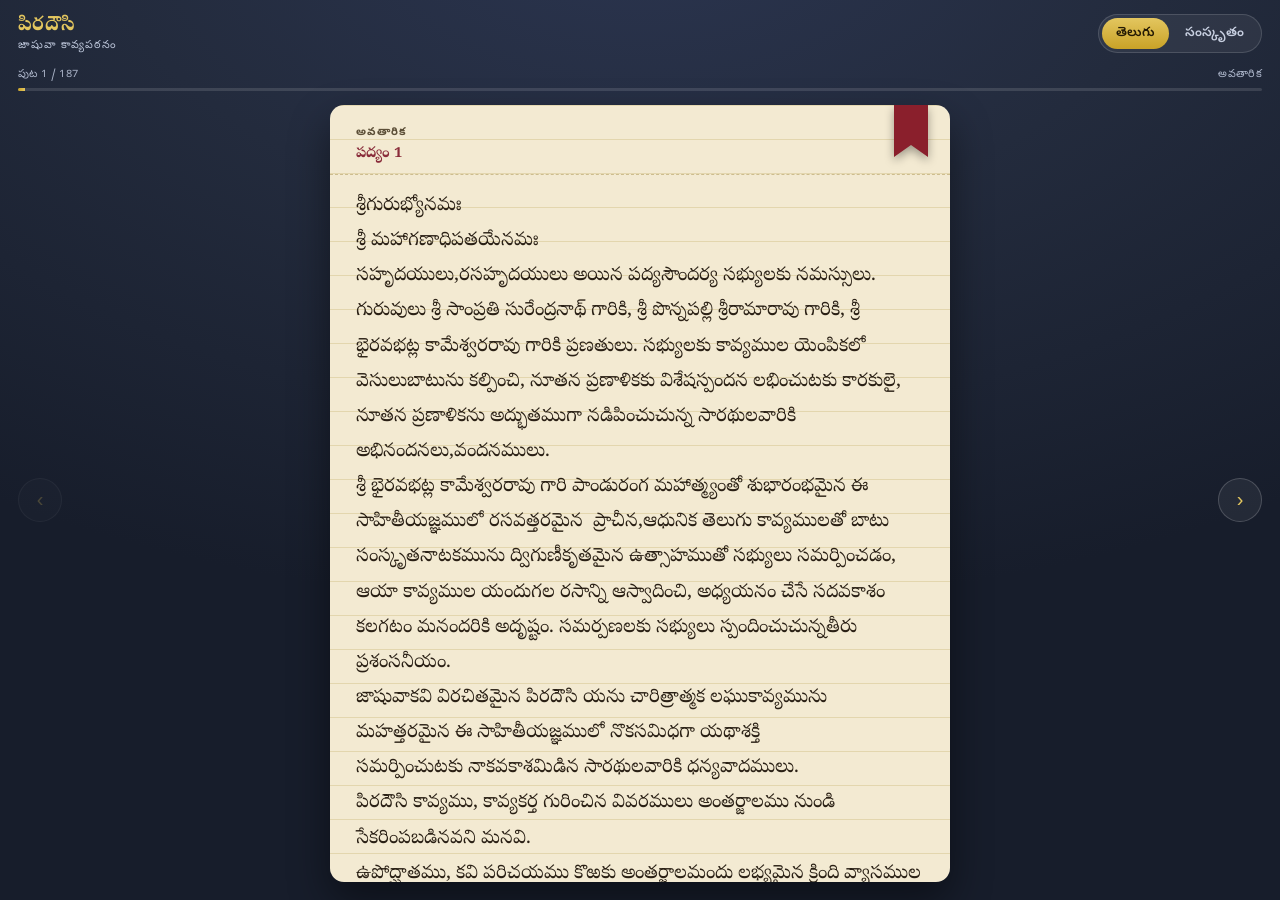
==== firdowsi.html @ 42c2828f "Add files via upload" ====
<!DOCTYPE html>
<html lang="te">
<head>
<meta charset="UTF-8">
<meta name="viewport" content="width=device-width, initial-scale=1, viewport-fit=cover">
<title>పిరదౌసి — కావ్యపఠనం</title>
<link rel="preconnect" href="https://fonts.googleapis.com">
<link rel="preconnect" href="https://fonts.gstatic.com" crossorigin>
<link href="https://fonts.googleapis.com/css2?family=Ramabhadra&family=Noto+Sans+Telugu:wght@400;500;600;700&family=Noto+Serif+Telugu:wght@400;500;600;700&display=swap" rel="stylesheet">
<style>
  :root{
    --ink:#1c2430;
    --ink-soft:#3a4557;
    --paper:#f3ead2;
    --paper-shadow:#e3d6ae;
    --binding:#232b3d;
    --binding-deep:#171d2b;
    --gold:#c9a227;
    --gold-soft:#e3c65f;
    --maroon:#8a2d3b;
    --teal:#2f6f62;
    --line:#cdbd8e;
    --paper-text:#2a2015;
    --paper-text-soft:#5c4f38;
    --radius:14px;
    --serif: 'Noto Serif Telugu', 'Ramabhadra', serif;
    --sans: 'Noto Sans Telugu', sans-serif;
  }
  *{box-sizing:border-box;}
  html,body{height:100%;}
  body{
    margin:0;
    font-family:var(--sans);
    background:
      radial-gradient(1200px 700px at 50% -10%, #2b3550 0%, var(--binding) 45%, var(--binding-deep) 100%);
    color:var(--paper-text);
    min-height:100vh;
    display:flex;
    flex-direction:column;
    overflow:hidden;
  }

  /* ---------- Top bar ---------- */
  .topbar{
    display:flex;
    align-items:center;
    justify-content:space-between;
    padding:14px 18px;
    gap:12px;
    flex-shrink:0;
    color:var(--paper);
  }
  .title-block{display:flex;flex-direction:column;line-height:1.15;}
  .title-block .kav{
    font-family:var(--serif);
    font-size:20px;
    font-weight:700;
    letter-spacing:.02em;
    color:var(--gold-soft);
  }
  .title-block .sub{
    font-size:11px;
    color:#b9c2d6;
    letter-spacing:.08em;
    margin-top:2px;
  }

  .version-toggle{
    display:flex;
    background:rgba(255,255,255,.06);
    border:1px solid rgba(255,255,255,.14);
    border-radius:999px;
    padding:3px;
    gap:2px;
  }
  .version-toggle button{
    border:none;
    background:transparent;
    color:#c7cfe0;
    font-family:var(--sans);
    font-size:13px;
    font-weight:600;
    padding:7px 14px;
    border-radius:999px;
    cursor:pointer;
    transition:background .2s, color .2s;
  }
  .version-toggle button.active{
    background:linear-gradient(180deg, var(--gold-soft), var(--gold));
    color:#241a04;
  }

  /* ---------- Progress ---------- */
  .progress-row{
    padding:0 18px 8px;
    flex-shrink:0;
  }
  .progress-meta{
    display:flex;
    justify-content:space-between;
    font-size:11px;
    color:#a9b2c6;
    margin-bottom:6px;
    letter-spacing:.03em;
  }
  .progress-track{
    height:3px;
    background:rgba(255,255,255,.12);
    border-radius:3px;
    overflow:hidden;
  }
  .progress-fill{
    height:100%;
    background:linear-gradient(90deg, var(--gold), var(--gold-soft));
    width:0%;
    transition:width .25s ease;
  }

  /* ---------- Card stage ---------- */
  .stage{
    flex:1;
    position:relative;
    display:flex;
    align-items:center;
    justify-content:center;
    padding:6px 10px 18px;
    min-height:0;
  }
  .nav-btn{
    position:absolute;
    top:50%;
    transform:translateY(-50%);
    width:44px;
    height:44px;
    border-radius:50%;
    border:1px solid rgba(255,255,255,.18);
    background:rgba(255,255,255,.06);
    color:var(--gold-soft);
    font-size:20px;
    cursor:pointer;
    display:flex;
    align-items:center;
    justify-content:center;
    z-index:5;
    transition:background .2s, opacity .2s;
  }
  .nav-btn:hover{background:rgba(255,255,255,.14);}
  .nav-btn:disabled{opacity:.25; cursor:default;}
  .nav-prev{left:6px;}
  .nav-next{right:6px;}
  @media (min-width:640px){
    .nav-prev{left:18px;}
    .nav-next{right:18px;}
  }

  .card-wrap{
    width:100%;
    max-width:620px;
    height:100%;
    max-height:100%;
    display:flex;
    align-items:center;
    justify-content:center;
    touch-action:pan-y;
  }

  .card{
    position:relative;
    width:100%;
    max-height:100%;
    background:var(--paper);
    border-radius:var(--radius);
    box-shadow:0 18px 40px rgba(0,0,0,.45), 0 2px 0 rgba(255,255,255,.04) inset;
    display:flex;
    flex-direction:column;
    overflow:hidden;
    background-image:
      linear-gradient(var(--paper-shadow) 1px, transparent 1px);
    background-size: 100% 34px;
  }

  /* bookmark ribbon - the signature element */
  .ribbon{
    position:absolute;
    top:0;
    right:22px;
    width:34px;
    z-index:6;
    cursor:pointer;
    filter:drop-shadow(0 4px 5px rgba(0,0,0,.35));
    transition:transform .18s ease;
  }
  .ribbon:hover{transform:translateY(2px);}
  .ribbon svg{display:block;width:100%;}
  .ribbon .rtag{
    fill:#8a1f2c;
  }
  .ribbon.active .rtag{fill:var(--gold);}
  .ribbon-hint{
    position:absolute;
    top:44px;
    right:14px;
    font-size:10px;
    background:var(--binding);
    color:var(--gold-soft);
    padding:3px 7px;
    border-radius:4px;
    opacity:0;
    pointer-events:none;
    transition:opacity .2s;
    white-space:nowrap;
    z-index:7;
  }
  .ribbon-hint.show{opacity:1;}

  .card-header{
    padding:20px 26px 10px;
    display:flex;
    align-items:flex-start;
    justify-content:space-between;
    gap:10px;
    border-bottom:1px dashed var(--line);
  }
  .badge-group{display:flex;flex-direction:column;gap:4px;}
  .asvasam-label{
    font-family:var(--sans);
    font-size:11px;
    font-weight:700;
    letter-spacing:.09em;
    text-transform:uppercase;
    color:var(--paper-text-soft);
  }
  .poem-no-label{
    font-family:var(--serif);
    font-size:15px;
    font-weight:700;
    color:var(--maroon);
  }
  .lang-pill{
    font-size:10px;
    font-weight:700;
    letter-spacing:.06em;
    padding:3px 9px;
    border-radius:999px;
    color:#fff;
    align-self:flex-start;
  }
  .lang-pill.tel{background:var(--maroon);}
  .lang-pill.sans{background:var(--teal);}

  .card-body{
    flex:1;
    overflow-y:auto;
    padding:14px 26px 10px;
  }
  .intro-note{
    font-size:12px;
    font-style:italic;
    color:var(--paper-text-soft);
    margin-bottom:10px;
    white-space:pre-wrap;
    border-left:2px solid var(--line);
    padding-left:10px;
  }
  .poem-text{
    font-family:var(--serif);
    font-size:19px;
    line-height:1.85;
    white-space:pre-wrap;
    color:var(--paper-text);
  }
  .verse-no-tag{
    display:inline-block;
    margin-top:8px;
    font-size:12px;
    color:var(--paper-text-soft);
  }

  .section{
    margin-top:16px;
  }
  .section-toggle{
    display:flex;
    align-items:center;
    gap:6px;
    font-size:12px;
    font-weight:700;
    letter-spacing:.04em;
    color:var(--maroon);
    cursor:pointer;
    user-select:none;
    background:none;
    border:none;
    padding:0;
    font-family:var(--sans);
  }
  .section-toggle .chevron{
    transition:transform .2s;
    font-size:10px;
  }
  .section-toggle.open .chevron{transform:rotate(90deg);}
  .section-content{
    display:none;
    margin-top:8px;
    font-size:14.5px;
    line-height:1.7;
    color:var(--paper-text-soft);
    white-space:pre-wrap;
  }
  .section-content.open{display:block;}

  .replies-list{
    margin-top:8px;
    display:flex;
    flex-direction:column;
    gap:10px;
  }
  .reply{
    background:rgba(138,45,59,.06);
    border-left:3px solid var(--maroon);
    border-radius:0 8px 8px 0;
    padding:8px 12px;
  }
  .reply .reply-sender{
    font-size:11.5px;
    font-weight:700;
    color:var(--maroon);
  }
  .reply .reply-text{
    font-size:13.5px;
    line-height:1.55;
    white-space:pre-wrap;
    margin-top:2px;
  }
  .reply .reply-ref{
    font-size:10.5px;
    color:var(--paper-text-soft);
    margin-bottom:3px;
    font-style:italic;
  }

  .card-footer{
    padding:10px 26px 18px;
    display:flex;
    justify-content:space-between;
    align-items:center;
    font-size:11px;
    color:var(--paper-text-soft);
    border-top:1px dashed var(--line);
  }
  .footer-sender{font-weight:700;}

  /* ---------- Resume banner ---------- */
  .resume-banner{
    position:fixed;
    left:50%;
    bottom:18px;
    transform:translateX(-50%);
    background:var(--binding);
    border:1px solid var(--gold);
    color:#f1e7d0;
    padding:10px 16px;
    border-radius:10px;
    display:flex;
    align-items:center;
    gap:12px;
    font-size:13px;
    z-index:20;
    box-shadow:0 10px 30px rgba(0,0,0,.5);
    max-width:90vw;
  }
  .resume-banner button{
    border:none;
    background:var(--gold);
    color:#241a04;
    font-weight:700;
    font-size:12px;
    padding:6px 12px;
    border-radius:6px;
    cursor:pointer;
    white-space:nowrap;
  }
  .resume-banner .dismiss{
    background:transparent;
    color:#a9b2c6;
    font-weight:400;
  }

  ::-webkit-scrollbar{width:6px;}
  ::-webkit-scrollbar-thumb{background:var(--line); border-radius:3px;}
</style>
</head>
<body>

<div class="topbar">
  <div class="title-block">
    <span class="kav">పిరదౌసి</span>
    <span class="sub">జాషువా కావ్యపఠనం</span>
  </div>
  <div class="version-toggle" id="versionToggle">
    <button data-version="telugu" class="active">తెలుగు</button>
    <button data-version="sanskrit">సంస్కృతం</button>
  </div>
</div>

<div class="progress-row">
  <div class="progress-meta">
    <span id="progressLabel">పుట 1 / 1</span>
    <span id="asvasamLabel">—</span>
  </div>
  <div class="progress-track"><div class="progress-fill" id="progressFill"></div></div>
</div>

<div class="stage">
  <button class="nav-btn nav-prev" id="prevBtn" aria-label="previous">‹</button>
  <div class="card-wrap" id="cardWrap">
    <div class="card" id="card">
      <!-- rendered by JS -->
    </div>
  </div>
  <button class="nav-btn nav-next" id="nextBtn" aria-label="next">›</button>
</div>

<div id="resumeBanner" class="resume-banner" style="display:none;">
  <span id="resumeText"></span>
  <button id="resumeGoBtn">కొనసాగించు</button>
  <button class="dismiss" id="resumeDismissBtn">వద్దు</button>
</div>

<script src="firdowsi.js"></script>
<script>
(function(){
  "use strict";

  /* =========================================================
     1. PARSE RAW DATA INTO ROW OBJECTS
     ========================================================= */
  const COLS = ["date","time","sender","asvasam","poemNo","message","messageNo","refNo","refSender","topic1","meaning","bhavam"];
  const rawRows = firdowsi.slice(1).map(r => {
    const o = {};
    COLS.forEach((c,i)=> o[c] = r[i]);
    return o;
  });

  function normTopic(t){
    return (t||"").replace(/\s+/g," ").trim();
  }
  const TOPIC_TELUGU = "22. ఫిరదౌసి";
  const TOPIC_SANSKRIT = "27. ఫిరదౌసి సంస్కృతం";

  function fmtDate(dateIso, timeIso){
    try{
      const d = new Date(dateIso);
      const t = new Date(timeIso);
      const dd = d.toLocaleDateString("te-IN", {day:"numeric", month:"short", year:"numeric", timeZone:"UTC"});
      let hh = t.getUTCHours(), mm = t.getUTCMinutes();
      const ampm = hh >= 12 ? "PM" : "AM";
      hh = hh % 12; if(hh===0) hh = 12;
      const mmStr = mm.toString().padStart(2,"0");
      return dd + " · " + hh + ":" + mmStr + " " + ampm;
    }catch(e){ return ""; }
  }

  const ASVASAM_WORDS = ["అవతారిక","ప్రథమాశ్వాసము","ద్వితీయాశ్వాసము","తృతీయాశ్వాసము","చతుర్థాశ్వాసము"];

  /* =========================================================
     2. TELUGU DECK
     ========================================================= */
  function buildTeluguDeck(){
    const rows = rawRows.filter(r => normTopic(r.topic1) === TOPIC_TELUGU)
                         .sort((a,b)=> a.messageNo - b.messageNo);

    const poemRows = rows.filter(r => r.poemNo !== "");
    const discussionRows = rows.filter(r => r.poemNo === "");

    const byMsgNo = new Map(rows.map(r => [r.messageNo, r]));

    const cards = poemRows.map(r => ({
      id: "t-" + r.messageNo,
      messageNo: r.messageNo,
      asvasam: r.asvasam,
      poemNo: r.poemNo,
      lang: "tel",
      text: r.message,
      meaning: r.meaning,
      bhavam: r.bhavam,
      sender: r.sender,
      date: r.date, time: r.time,
      replies: []
    }));
    const cardByMsgNo = new Map(cards.map(c => [c.messageNo, c]));
    const poemMsgNosSorted = poemRows.map(r => r.messageNo).sort((a,b)=>a-b);

    function nearestPrecedingPoem(msgNo){
      let best = null;
      for(const m of poemMsgNosSorted){
        if(m <= msgNo) best = m; else break;
      }
      return best !== null ? best : poemMsgNosSorted[0];
    }

    function resolveTarget(row){
      let cur = row;
      const seen = new Set();
      while(cur.refNo !== "" && !seen.has(cur.messageNo)){
        seen.add(cur.messageNo);
        const target = byMsgNo.get(cur.refNo);
        if(!target) break;
        if(target.poemNo !== "") return target.messageNo;
        cur = target;
      }
      return null;
    }

    discussionRows.forEach(r => {
      let targetMsgNo = resolveTarget(r);
      if(targetMsgNo === null) targetMsgNo = nearestPrecedingPoem(r.messageNo);
      const card = cardByMsgNo.get(targetMsgNo);
      if(card) card.replies.push(r);
    });

    cards.forEach(c => c.replies.sort((a,b)=> a.messageNo - b.messageNo));
    return cards;
  }

  /* =========================================================
     3. SANSKRIT DECK
     ========================================================= */
  function buildSanskritDeck(){
    const rows = rawRows.filter(r => normTopic(r.topic1) === TOPIC_SANSKRIT)
                         .sort((a,b)=> a.messageNo - b.messageNo);

    const spanRe = /<span class='(tel|sans)'>([\s\S]*?)<\/span>/g;
    const verseCards = [];
    const lastCardIdxForMsgNo = new Map();
    const discussionRows = [];
    let currentAsvasam = "";

    rows.forEach(r => {
      if(r.message.indexOf("<span") === -1){
        discussionRows.push(r);
        return;
      }
      const preamble = r.message.split("<span")[0].trim();
      if(preamble){
        for(const w of ASVASAM_WORDS){
          if(preamble.indexOf(w) !== -1){ currentAsvasam = w; break; }
        }
      }
      let m, idx = 0;
      const localIdxStart = verseCards.length;
      while((m = spanRe.exec(r.message)) !== null){
        const lang = m[1];
        let text = m[2].trim();
        let verseNo = null;
        const vm = text.match(/[॥।|\s]*["'\u201d\u2019]*\s*(\d+)\s*[॥।|\s]*["'\u201d\u2019]*\s*$/);
        if(vm){
          verseNo = vm[1];
          text = text.slice(0, vm.index).trim();
        }
        verseCards.push({
          id: "s-" + r.messageNo + "-" + idx,
          messageNo: r.messageNo,
          asvasam: currentAsvasam,
          poemNo: verseNo,
          lang: lang,
          text: text,
          meaning: "",
          bhavam: "",
          introNote: idx === 0 ? preamble : "",
          sender: r.sender,
          date: r.date, time: r.time,
          replies: []
        });
        idx++;
      }
      spanRe.lastIndex = 0;
      if(verseCards.length > localIdxStart){
        lastCardIdxForMsgNo.set(r.messageNo, verseCards.length - 1);
      }
    });

    const allByMsgNo = new Map(rows.map(r => [r.messageNo, r]));
    const verseMsgNosSorted = [...lastCardIdxForMsgNo.keys()].sort((a,b)=>a-b);

    function nearestPrecedingVerseIdx(msgNo){
      let best = null;
      for(const m of verseMsgNosSorted){
        if(m <= msgNo) best = m; else break;
      }
      const key = best !== null ? best : verseMsgNosSorted[0];
      return lastCardIdxForMsgNo.get(key);
    }

    function resolveTargetIdx(row){
      let cur = row;
      const seen = new Set();
      while(cur.refNo !== "" && !seen.has(cur.messageNo)){
        seen.add(cur.messageNo);
        if(lastCardIdxForMsgNo.has(cur.refNo)) return lastCardIdxForMsgNo.get(cur.refNo);
        const target = allByMsgNo.get(cur.refNo);
        if(!target) break;
        cur = target;
      }
      return null;
    }

    discussionRows.forEach(r => {
      let idx = resolveTargetIdx(r);
      if(idx === null) idx = nearestPrecedingVerseIdx(r.messageNo);
      if(idx !== undefined && idx !== null) verseCards[idx].replies.push(r);
    });

    verseCards.forEach(c => c.replies.sort((a,b)=> a.messageNo - b.messageNo));
    return verseCards;
  }

  const DECKS = {
    telugu: buildTeluguDeck(),
    sanskrit: buildSanskritDeck()
  };

  /* =========================================================
     4. STATE + BOOKMARKS
     ========================================================= */
  const BOOKMARK_KEYS = { telugu: "firdowsi-telugu", sanskrit: "firdowsi-sanskrit" };
  let state = { version: "telugu", index: 0 };

  function getDeck(){ return DECKS[state.version]; }

  function loadBookmark(version){
    try{
      const raw = localStorage.getItem(BOOKMARK_KEYS[version]);
      if(!raw) return null;
      return JSON.parse(raw);
    }catch(e){ return null; }
  }
  function saveBookmark(version, index){
    try{
      const deck = DECKS[version];
      const card = deck[index];
      localStorage.setItem(BOOKMARK_KEYS[version], JSON.stringify({
        id: card.id, index: index, savedAt: Date.now()
      }));
    }catch(e){ /* storage unavailable */ }
  }

  /* =========================================================
     5. RENDER
     ========================================================= */
  const cardEl = document.getElementById("card");
  const progressLabel = document.getElementById("progressLabel");
  const asvasamLabel = document.getElementById("asvasamLabel");
  const progressFill = document.getElementById("progressFill");
  const prevBtn = document.getElementById("prevBtn");
  const nextBtn = document.getElementById("nextBtn");

  function poemLabel(card){
    if(card.lang === "sans") return "అనువాదం" + (card.poemNo ? " · శ్లో. " + card.poemNo : "");
    return "మూలం" + (card.poemNo ? " · పద్యం " + card.poemNo : "");
  }

  function render(){
    const deck = getDeck();
    const card = deck[state.index];
    if(!card) return;

    const bookmark = loadBookmark(state.version);
    const isBookmarked = bookmark && bookmark.id === card.id;

    progressLabel.textContent = "పుట " + (state.index+1) + " / " + deck.length;
    asvasamLabel.textContent = card.asvasam ? card.asvasam.trim() : "—";
    progressFill.style.width = (((state.index+1)/deck.length)*100) + "%";
    prevBtn.disabled = state.index === 0;
    nextBtn.disabled = state.index === deck.length - 1;

    const wrapper = document.createElement("div");

    // ribbon
    const ribbon = document.createElement("div");
    ribbon.className = "ribbon" + (isBookmarked ? " active" : "");
    ribbon.title = "ఇక్కడ బుక్‌మార్క్ చేయి";
    ribbon.innerHTML = '<svg viewBox="0 0 34 60" xmlns="http://www.w3.org/2000/svg">'
      + '<path class="rtag" d="M0 0 H34 V52 L17 40 L0 52 Z"/></svg>';
    ribbon.addEventListener("click", () => {
      saveBookmark(state.version, state.index);
      render();
      showHint("ఈ పుట బుక్‌మార్క్ చేయబడింది");
    });
    wrapper.appendChild(ribbon);

    // header
    const header = document.createElement("div");
    header.className = "card-header";
    const badgeGroup = document.createElement("div");
    badgeGroup.className = "badge-group";
    const asv = document.createElement("div");
    asv.className = "asvasam-label";
    asv.textContent = card.asvasam ? card.asvasam.trim() : "చర్చ";
    badgeGroup.appendChild(asv);
    const pno = document.createElement("div");
    pno.className = "poem-no-label";
    pno.textContent = card.poemNo ? ("పద్యం " + card.poemNo) : "";
    badgeGroup.appendChild(pno);
    header.appendChild(badgeGroup);

    if(state.version === "sanskrit"){
      const pill = document.createElement("div");
      pill.className = "lang-pill " + card.lang;
      pill.textContent = poemLabel(card);
      header.appendChild(pill);
    }
    wrapper.appendChild(header);

    // body
    const body = document.createElement("div");
    body.className = "card-body";

    if(card.introNote){
      const note = document.createElement("div");
      note.className = "intro-note";
      note.textContent = card.introNote;
      body.appendChild(note);
    }

    const poemText = document.createElement("div");
    poemText.className = "poem-text";
    poemText.textContent = card.text;
    body.appendChild(poemText);

    if(card.meaning){
      body.appendChild(makeSection("పద్యార్థం", card.meaning));
    }
    if(card.bhavam){
      body.appendChild(makeSection("భావం", card.bhavam));
    }
    if(card.replies.length){
      body.appendChild(makeReplies(card.replies));
    }

    wrapper.appendChild(body);

    // footer
    const footer = document.createElement("div");
    footer.className = "card-footer";
    const senderSpan = document.createElement("span");
    senderSpan.className = "footer-sender";
    senderSpan.textContent = card.sender || "";
    const dateSpan = document.createElement("span");
    dateSpan.textContent = fmtDate(card.date, card.time);
    footer.appendChild(senderSpan);
    footer.appendChild(dateSpan);
    wrapper.appendChild(footer);

    cardEl.innerHTML = "";
    cardEl.appendChild(wrapper);
    cardEl.scrollTop = 0;
    const bodyEl = cardEl.querySelector(".card-body");
    if(bodyEl) bodyEl.scrollTop = 0;
  }

  function makeSection(title, content){
    const section = document.createElement("div");
    section.className = "section";
    const toggle = document.createElement("button");
    toggle.className = "section-toggle";
    toggle.innerHTML = '<span class="chevron">▸</span><span>' + title + "</span>";
    const contentEl = document.createElement("div");
    contentEl.className = "section-content";
    contentEl.textContent = content;
    toggle.addEventListener("click", () => {
      toggle.classList.toggle("open");
      contentEl.classList.toggle("open");
    });
    section.appendChild(toggle);
    section.appendChild(contentEl);
    return section;
  }

  function makeReplies(replies){
    const section = document.createElement("div");
    section.className = "section";
    const toggle = document.createElement("button");
    toggle.className = "section-toggle";
    toggle.innerHTML = '<span class="chevron">▸</span><span>చర్చ (' + replies.length + ")</span>";
    const list = document.createElement("div");
    list.className = "replies-list section-content";
    replies.forEach(r => {
      const item = document.createElement("div");
      item.className = "reply";
      if(r.refNo !== "" && r.refSender){
        const refLine = document.createElement("div");
        refLine.className = "reply-ref";
        refLine.textContent = "↩ " + r.refSender + " వ్యాఖ్యకు స్పందన";
        item.appendChild(refLine);
      }
      const senderEl = document.createElement("div");
      senderEl.className = "reply-sender";
      senderEl.textContent = r.sender || "";
      const textEl = document.createElement("div");
      textEl.className = "reply-text";
      textEl.textContent = r.message;
      item.appendChild(senderEl);
      item.appendChild(textEl);
      list.appendChild(item);
    });
    toggle.addEventListener("click", () => {
      toggle.classList.toggle("open");
      list.classList.toggle("open");
    });
    section.appendChild(toggle);
    section.appendChild(list);
    return section;
  }

  let hintTimer = null;
  function showHint(msg){
    let hint = document.querySelector(".ribbon-hint");
    if(!hint){
      hint = document.createElement("div");
      hint.className = "ribbon-hint";
      document.getElementById("cardWrap").appendChild(hint);
    }
    hint.textContent = msg;
    hint.classList.add("show");
    clearTimeout(hintTimer);
    hintTimer = setTimeout(() => hint.classList.remove("show"), 1600);
  }

  /* =========================================================
     6. NAVIGATION
     ========================================================= */
  function goTo(index){
    const deck = getDeck();
    if(index < 0 || index >= deck.length) return;
    state.index = index;
    render();
    saveBookmark(state.version, state.index);
  }
  function next(){ goTo(state.index + 1); }
  function prev(){ goTo(state.index - 1); }

  prevBtn.addEventListener("click", prev);
  nextBtn.addEventListener("click", next);
  document.addEventListener("keydown", (e) => {
    if(e.key === "ArrowRight") next();
    if(e.key === "ArrowLeft") prev();
  });

  // swipe
  const cardWrap = document.getElementById("cardWrap");
  let touchStartX = null, touchStartY = null;
  cardWrap.addEventListener("touchstart", (e) => {
    touchStartX = e.touches[0].clientX;
    touchStartY = e.touches[0].clientY;
  }, {passive:true});
  cardWrap.addEventListener("touchend", (e) => {
    if(touchStartX === null) return;
    const dx = e.changedTouches[0].clientX - touchStartX;
    const dy = e.changedTouches[0].clientY - touchStartY;
    if(Math.abs(dx) > 60 && Math.abs(dx) > Math.abs(dy)*1.5){
      if(dx < 0) next(); else prev();
    }
    touchStartX = null; touchStartY = null;
  }, {passive:true});

  /* =========================================================
     7. VERSION SWITCH
     ========================================================= */
  const versionToggle = document.getElementById("versionToggle");
  versionToggle.addEventListener("click", (e) => {
    const btn = e.target.closest("button[data-version]");
    if(!btn) return;
    const v = btn.dataset.version;
    if(v === state.version) return;
    [...versionToggle.children].forEach(b => b.classList.toggle("active", b === btn));
    state.version = v;
    const bm = loadBookmark(v);
    state.index = bm ? Math.min(bm.index, DECKS[v].length-1) : 0;
    hideResumeBanner();
    render();
    maybeOfferResume();
  });

  /* =========================================================
     8. RESUME BANNER
     ========================================================= */
  const resumeBanner = document.getElementById("resumeBanner");
  const resumeText = document.getElementById("resumeText");
  document.getElementById("resumeGoBtn").addEventListener("click", () => {
    const bm = loadBookmark(state.version);
    if(bm) goTo(Math.min(bm.index, getDeck().length-1));
    hideResumeBanner();
  });
  document.getElementById("resumeDismissBtn").addEventListener("click", hideResumeBanner);

  function hideResumeBanner(){ resumeBanner.style.display = "none"; }

  function maybeOfferResume(){
    const bm = loadBookmark(state.version);
    if(bm && bm.index !== state.index){
      resumeText.textContent = "గత పఠనం పుట " + (bm.index+1) + " వద్ద ఆగింది";
      resumeBanner.style.display = "flex";
    }
  }

  /* =========================================================
     9. INIT
     ========================================================= */
  const startBookmark = loadBookmark("telugu");
  if(startBookmark) state.index = 0; // land on first, offer resume banner
  render();
  maybeOfferResume();

})();
</script>
</body>
</html>
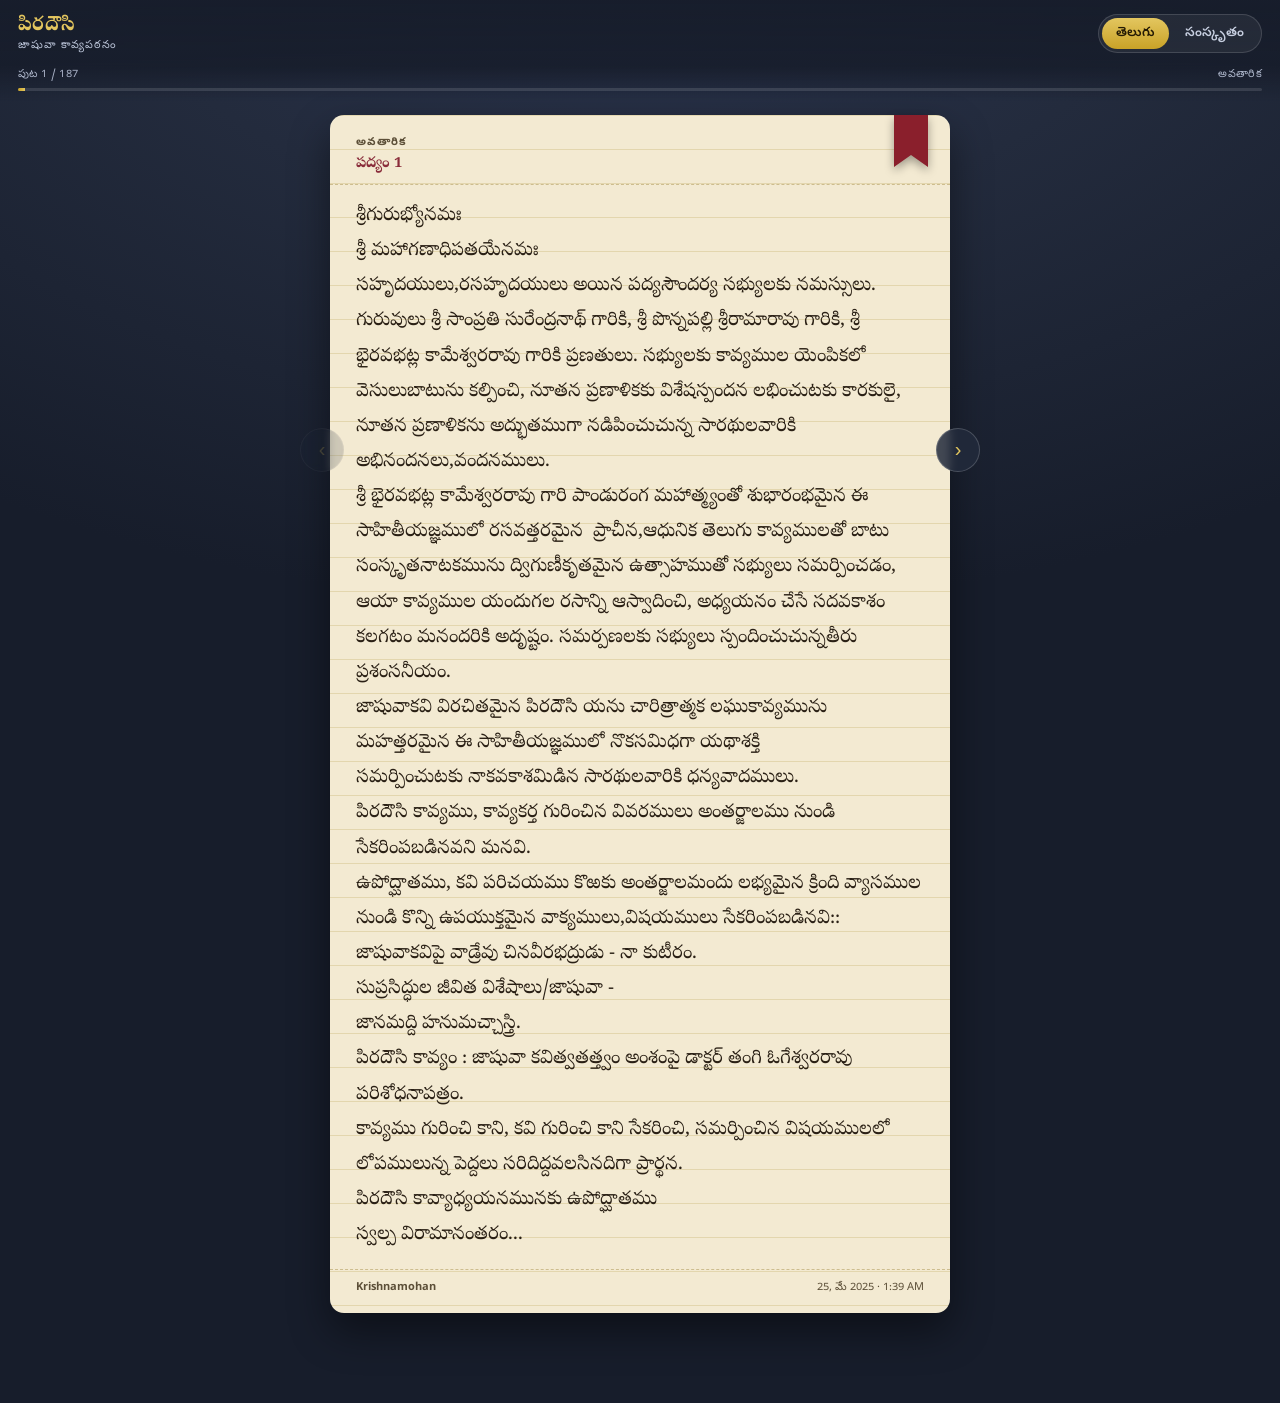
==== commit 2ccca436: "Add files via upload" ====
--- a/firdowsi.html
+++ b/firdowsi.html
@@ -10,7 +10,6 @@
 <style>
   :root{
     --ink:#1c2430;
-    --ink-soft:#3a4557;
     --paper:#f3ead2;
     --paper-shadow:#e3d6ae;
     --binding:#232b3d;
@@ -27,28 +26,30 @@
     --sans: 'Noto Sans Telugu', sans-serif;
   }
   *{box-sizing:border-box;}
-  html,body{height:100%;}
+  html{background:var(--binding-deep);}
   body{
     margin:0;
     font-family:var(--sans);
     background:
       radial-gradient(1200px 700px at 50% -10%, #2b3550 0%, var(--binding) 45%, var(--binding-deep) 100%);
+    background-attachment:fixed;
     color:var(--paper-text);
     min-height:100vh;
-    display:flex;
-    flex-direction:column;
-    overflow:hidden;
-  }
-
-  /* ---------- Top bar ---------- */
+  }
+
+  /* ---------- Top bar (sticky) ---------- */
   .topbar{
+    position:sticky;
+    top:0;
+    z-index:30;
     display:flex;
     align-items:center;
     justify-content:space-between;
     padding:14px 18px;
     gap:12px;
-    flex-shrink:0;
     color:var(--paper);
+    background:linear-gradient(180deg, rgba(23,29,43,.97), rgba(23,29,43,.88));
+    backdrop-filter:blur(6px);
   }
   .title-block{display:flex;flex-direction:column;line-height:1.15;}
   .title-block .kav{
@@ -92,8 +93,11 @@
 
   /* ---------- Progress ---------- */
   .progress-row{
-    padding:0 18px 8px;
-    flex-shrink:0;
+    position:sticky;
+    top:57px;
+    z-index:29;
+    padding:0 18px 10px;
+    background:linear-gradient(180deg, rgba(23,29,43,.88), rgba(23,29,43,0));
   }
   .progress-meta{
     display:flex;
@@ -118,62 +122,54 @@
 
   /* ---------- Card stage ---------- */
   .stage{
-    flex:1;
     position:relative;
-    display:flex;
-    align-items:center;
+    padding:14px 12px 90px;
+    min-height:calc(100vh - 110px);
+    display:flex;
     justify-content:center;
-    padding:6px 10px 18px;
-    min-height:0;
   }
   .nav-btn{
-    position:absolute;
+    position:fixed;
     top:50%;
     transform:translateY(-50%);
     width:44px;
     height:44px;
     border-radius:50%;
     border:1px solid rgba(255,255,255,.18);
-    background:rgba(255,255,255,.06);
+    background:rgba(35,43,61,.85);
     color:var(--gold-soft);
     font-size:20px;
     cursor:pointer;
     display:flex;
     align-items:center;
     justify-content:center;
-    z-index:5;
+    z-index:25;
     transition:background .2s, opacity .2s;
+    backdrop-filter:blur(4px);
   }
   .nav-btn:hover{background:rgba(255,255,255,.14);}
-  .nav-btn:disabled{opacity:.25; cursor:default;}
-  .nav-prev{left:6px;}
-  .nav-next{right:6px;}
+  .nav-btn:disabled{opacity:.2; cursor:default;}
+  .nav-prev{left:8px;}
+  .nav-next{right:8px;}
   @media (min-width:640px){
-    .nav-prev{left:18px;}
-    .nav-next{right:18px;}
+    .nav-prev{left:calc(50% - 340px);}
+    .nav-next{right:calc(50% - 340px);}
   }
 
   .card-wrap{
     width:100%;
     max-width:620px;
-    height:100%;
-    max-height:100%;
-    display:flex;
-    align-items:center;
-    justify-content:center;
-    touch-action:pan-y;
   }
 
   .card{
     position:relative;
     width:100%;
-    max-height:100%;
     background:var(--paper);
     border-radius:var(--radius);
     box-shadow:0 18px 40px rgba(0,0,0,.45), 0 2px 0 rgba(255,255,255,.04) inset;
     display:flex;
     flex-direction:column;
-    overflow:hidden;
+    overflow:visible;
     background-image:
       linear-gradient(var(--paper-shadow) 1px, transparent 1px);
     background-size: 100% 34px;
@@ -192,24 +188,23 @@
   }
   .ribbon:hover{transform:translateY(2px);}
   .ribbon svg{display:block;width:100%;}
-  .ribbon .rtag{
-    fill:#8a1f2c;
-  }
+  .ribbon .rtag{fill:#8a1f2c;}
   .ribbon.active .rtag{fill:var(--gold);}
   .ribbon-hint{
-    position:absolute;
-    top:44px;
-    right:14px;
-    font-size:10px;
+    position:fixed;
+    top:70px;
+    left:50%;
+    transform:translateX(-50%);
+    font-size:12px;
     background:var(--binding);
     color:var(--gold-soft);
-    padding:3px 7px;
-    border-radius:4px;
+    padding:6px 12px;
+    border-radius:6px;
     opacity:0;
     pointer-events:none;
     transition:opacity .2s;
     white-space:nowrap;
-    z-index:7;
+    z-index:40;
   }
   .ribbon-hint.show{opacity:1;}
 
@@ -249,8 +244,6 @@
   .lang-pill.sans{background:var(--teal);}
 
   .card-body{
-    flex:1;
-    overflow-y:auto;
     padding:14px 26px 10px;
   }
   .intro-note{
@@ -269,16 +262,8 @@
     white-space:pre-wrap;
     color:var(--paper-text);
   }
-  .verse-no-tag{
-    display:inline-block;
-    margin-top:8px;
-    font-size:12px;
-    color:var(--paper-text-soft);
-  }
-
-  .section{
-    margin-top:16px;
-  }
+
+  .section{margin-top:16px;}
   .section-toggle{
     display:flex;
     align-items:center;
@@ -297,6 +282,7 @@
   .section-toggle .chevron{
     transition:transform .2s;
     font-size:10px;
+    display:inline-block;
   }
   .section-toggle.open .chevron{transform:rotate(90deg);}
   .section-content{
@@ -321,11 +307,15 @@
     border-radius:0 8px 8px 0;
     padding:8px 12px;
   }
+  .reply.depth-1{margin-left:16px;border-left-color:var(--teal);background:rgba(47,111,98,.07);}
+  .reply.depth-2{margin-left:32px;}
+  .reply.depth-3plus{margin-left:44px;}
   .reply .reply-sender{
     font-size:11.5px;
     font-weight:700;
     color:var(--maroon);
   }
+  .reply.depth-1 .reply-sender, .reply.depth-2 .reply-sender, .reply.depth-3plus .reply-sender{color:var(--teal);}
   .reply .reply-text{
     font-size:13.5px;
     line-height:1.55;
@@ -347,6 +337,7 @@
     font-size:11px;
     color:var(--paper-text-soft);
     border-top:1px dashed var(--line);
+    margin-top:6px;
   }
   .footer-sender{font-weight:700;}
 
@@ -365,7 +356,7 @@
     align-items:center;
     gap:12px;
     font-size:13px;
-    z-index:20;
+    z-index:35;
     box-shadow:0 10px 30px rgba(0,0,0,.5);
     max-width:90vw;
   }
@@ -447,6 +438,10 @@
   }
   const TOPIC_TELUGU = "22. ఫిరదౌసి";
   const TOPIC_SANSKRIT = "27. ఫిరదౌసి సంస్కృతం";
+
+  function dayKey(dateIso){
+    return (dateIso||"").slice(0,10);
+  }
 
   function fmtDate(dateIso, timeIso){
     try{
@@ -464,62 +459,98 @@
   const ASVASAM_WORDS = ["అవతారిక","ప్రథమాశ్వాసము","ద్వితీయాశ్వాసము","తృతీయాశ్వాసము","చతుర్థాశ్వాసము"];
 
   /* =========================================================
+     Generic reply-tree helper
+     Rules:
+     - a row with refNo attaches directly under the row whose
+       messageNo === refNo (single direct lookup, no chain-walking)
+     - a row with no refNo (or an unresolved refNo) attaches to the
+       end of its own day: the last "anchor" (card-producing) row
+       on the same date, or the last anchor on the most recent
+       earlier date if that day has no anchor of its own.
+     ========================================================= */
+  function buildReplyIndex(rows, isAnchor, anchorAttachKey){
+    // rows: all rows for this topic, in messageNo order
+    // isAnchor(row): true if row itself becomes a top-level card
+    // anchorAttachKey(row): the key children should attach under for this anchor row
+    //   (for telugu this is just row.messageNo; for sanskrit it's supplied by caller
+    //    after verse-splitting, so this fn is used slightly differently there)
+    const byMsgNo = new Map(rows.map(r => [r.messageNo, r]));
+    const anchors = rows.filter(isAnchor).sort((a,b)=> a.messageNo - b.messageNo);
+    const anchorsByDay = new Map(); // dayKey -> last anchor row (by messageNo) so far
+    const sortedAnchorDays = [];
+    anchors.forEach(a => {
+      const dk = dayKey(a.date);
+      if(!anchorsByDay.has(dk)) sortedAnchorDays.push(dk);
+      anchorsByDay.set(dk, a); // keep overwriting -> ends on last anchor of that day
+    });
+    // running "last anchor seen so far" per day, resolved chronologically
+    function lastAnchorAtOrBefore(dk){
+      let best = null;
+      for(const a of anchors){
+        const adk = dayKey(a.date);
+        if(adk <= dk) best = a; else break;
+      }
+      return best;
+    }
+
+    const childrenOf = new Map(); // messageNo -> [row,...] (direct children only)
+    function addChild(parentMsgNo, row){
+      if(!childrenOf.has(parentMsgNo)) childrenOf.set(parentMsgNo, []);
+      childrenOf.get(parentMsgNo).push(row);
+    }
+
+    rows.forEach(r => {
+      if(isAnchor(r)) return; // anchors aren't "attached", they're roots
+      let parentMsgNo = null;
+      if(r.refNo !== "" && byMsgNo.has(r.refNo)){
+        parentMsgNo = r.refNo;
+      } else {
+        const anchor = lastAnchorAtOrBefore(dayKey(r.date));
+        if(anchor) parentMsgNo = anchorAttachKey(anchor);
+      }
+      if(parentMsgNo !== null) addChild(parentMsgNo, r);
+    });
+
+    childrenOf.forEach(list => list.sort((a,b)=> a.messageNo - b.messageNo));
+    return childrenOf;
+  }
+
+  function renderReplyTree(childrenOf, rootMsgNo, depth, out){
+    const kids = childrenOf.get(rootMsgNo);
+    if(!kids) return;
+    kids.forEach(k => {
+      out.push({row:k, depth: depth});
+      renderReplyTree(childrenOf, k.messageNo, depth+1, out);
+    });
+  }
+
+  /* =========================================================
      2. TELUGU DECK
      ========================================================= */
   function buildTeluguDeck(){
     const rows = rawRows.filter(r => normTopic(r.topic1) === TOPIC_TELUGU)
                          .sort((a,b)=> a.messageNo - b.messageNo);
 
-    const poemRows = rows.filter(r => r.poemNo !== "");
-    const discussionRows = rows.filter(r => r.poemNo === "");
-
-    const byMsgNo = new Map(rows.map(r => [r.messageNo, r]));
-
-    const cards = poemRows.map(r => ({
-      id: "t-" + r.messageNo,
-      messageNo: r.messageNo,
-      asvasam: r.asvasam,
-      poemNo: r.poemNo,
-      lang: "tel",
-      text: r.message,
-      meaning: r.meaning,
-      bhavam: r.bhavam,
-      sender: r.sender,
-      date: r.date, time: r.time,
-      replies: []
-    }));
-    const cardByMsgNo = new Map(cards.map(c => [c.messageNo, c]));
-    const poemMsgNosSorted = poemRows.map(r => r.messageNo).sort((a,b)=>a-b);
-
-    function nearestPrecedingPoem(msgNo){
-      let best = null;
-      for(const m of poemMsgNosSorted){
-        if(m <= msgNo) best = m; else break;
-      }
-      return best !== null ? best : poemMsgNosSorted[0];
-    }
-
-    function resolveTarget(row){
-      let cur = row;
-      const seen = new Set();
-      while(cur.refNo !== "" && !seen.has(cur.messageNo)){
-        seen.add(cur.messageNo);
-        const target = byMsgNo.get(cur.refNo);
-        if(!target) break;
-        if(target.poemNo !== "") return target.messageNo;
-        cur = target;
-      }
-      return null;
-    }
-
-    discussionRows.forEach(r => {
-      let targetMsgNo = resolveTarget(r);
-      if(targetMsgNo === null) targetMsgNo = nearestPrecedingPoem(r.messageNo);
-      const card = cardByMsgNo.get(targetMsgNo);
-      if(card) card.replies.push(r);
+    const isAnchor = r => r.poemNo !== "";
+    const childrenOf = buildReplyIndex(rows, isAnchor, r => r.messageNo);
+
+    const cards = rows.filter(isAnchor).map(r => {
+      const flat = [];
+      renderReplyTree(childrenOf, r.messageNo, 0, flat);
+      return {
+        id: "t-" + r.messageNo,
+        messageNo: r.messageNo,
+        asvasam: r.asvasam,
+        poemNo: r.poemNo,
+        lang: "tel",
+        text: r.message,
+        meaning: r.meaning,
+        bhavam: r.bhavam,
+        sender: r.sender,
+        date: r.date, time: r.time,
+        replies: flat
+      };
     });
-
-    cards.forEach(c => c.replies.sort((a,b)=> a.messageNo - b.messageNo));
     return cards;
   }
 
@@ -533,14 +564,12 @@
     const spanRe = /<span class='(tel|sans)'>([\s\S]*?)<\/span>/g;
     const verseCards = [];
     const lastCardIdxForMsgNo = new Map();
-    const discussionRows = [];
     let currentAsvasam = "";
 
-    rows.forEach(r => {
-      if(r.message.indexOf("<span") === -1){
-        discussionRows.push(r);
-        return;
-      }
+    const isAnchor = r => r.message.indexOf("<span") !== -1;
+    const childrenOf = buildReplyIndex(rows, isAnchor, r => r.messageNo);
+
+    rows.filter(isAnchor).forEach(r => {
       const preamble = r.message.split("<span")[0].trim();
       if(preamble){
         for(const w of ASVASAM_WORDS){
@@ -548,7 +577,7 @@
         }
       }
       let m, idx = 0;
-      const localIdxStart = verseCards.length;
+      const localStart = verseCards.length;
       while((m = spanRe.exec(r.message)) !== null){
         const lang = m[1];
         let text = m[2].trim();
@@ -575,43 +604,14 @@
         idx++;
       }
       spanRe.lastIndex = 0;
-      if(verseCards.length > localIdxStart){
+      if(verseCards.length > localStart){
         lastCardIdxForMsgNo.set(r.messageNo, verseCards.length - 1);
+        const flat = [];
+        renderReplyTree(childrenOf, r.messageNo, 0, flat);
+        verseCards[verseCards.length - 1].replies = flat;
       }
     });
 
-    const allByMsgNo = new Map(rows.map(r => [r.messageNo, r]));
-    const verseMsgNosSorted = [...lastCardIdxForMsgNo.keys()].sort((a,b)=>a-b);
-
-    function nearestPrecedingVerseIdx(msgNo){
-      let best = null;
-      for(const m of verseMsgNosSorted){
-        if(m <= msgNo) best = m; else break;
-      }
-      const key = best !== null ? best : verseMsgNosSorted[0];
-      return lastCardIdxForMsgNo.get(key);
-    }
-
-    function resolveTargetIdx(row){
-      let cur = row;
-      const seen = new Set();
-      while(cur.refNo !== "" && !seen.has(cur.messageNo)){
-        seen.add(cur.messageNo);
-        if(lastCardIdxForMsgNo.has(cur.refNo)) return lastCardIdxForMsgNo.get(cur.refNo);
-        const target = allByMsgNo.get(cur.refNo);
-        if(!target) break;
-        cur = target;
-      }
-      return null;
-    }
-
-    discussionRows.forEach(r => {
-      let idx = resolveTargetIdx(r);
-      if(idx === null) idx = nearestPrecedingVerseIdx(r.messageNo);
-      if(idx !== undefined && idx !== null) verseCards[idx].replies.push(r);
-    });
-
-    verseCards.forEach(c => c.replies.sort((a,b)=> a.messageNo - b.messageNo));
     return verseCards;
   }
 
@@ -658,6 +658,13 @@
   function poemLabel(card){
     if(card.lang === "sans") return "అనువాదం" + (card.poemNo ? " · శ్లో. " + card.poemNo : "");
     return "మూలం" + (card.poemNo ? " · పద్యం " + card.poemNo : "");
+  }
+
+  function depthClass(depth){
+    if(depth <= 0) return "";
+    if(depth === 1) return "depth-1";
+    if(depth === 2) return "depth-2";
+    return "depth-3plus";
   }
 
   function render(){
@@ -754,9 +761,7 @@
 
     cardEl.innerHTML = "";
     cardEl.appendChild(wrapper);
-    cardEl.scrollTop = 0;
-    const bodyEl = cardEl.querySelector(".card-body");
-    if(bodyEl) bodyEl.scrollTop = 0;
+    window.scrollTo({top:0, behavior:"instant" in window ? "instant" : "auto"});
   }
 
   function makeSection(title, content){
@@ -777,18 +782,18 @@
     return section;
   }
 
-  function makeReplies(replies){
+  function makeReplies(flatReplies){
     const section = document.createElement("div");
     section.className = "section";
     const toggle = document.createElement("button");
     toggle.className = "section-toggle";
-    toggle.innerHTML = '<span class="chevron">▸</span><span>చర్చ (' + replies.length + ")</span>";
+    toggle.innerHTML = '<span class="chevron">▸</span><span>చర్చ (' + flatReplies.length + ")</span>";
     const list = document.createElement("div");
     list.className = "replies-list section-content";
-    replies.forEach(r => {
+    flatReplies.forEach(({row:r, depth}) => {
       const item = document.createElement("div");
-      item.className = "reply";
-      if(r.refNo !== "" && r.refSender){
+      item.className = "reply " + depthClass(depth);
+      if(depth > 0 && r.refSender){
         const refLine = document.createElement("div");
         refLine.className = "reply-ref";
         refLine.textContent = "↩ " + r.refSender + " వ్యాఖ్యకు స్పందన";
@@ -819,7 +824,7 @@
     if(!hint){
       hint = document.createElement("div");
       hint.className = "ribbon-hint";
-      document.getElementById("cardWrap").appendChild(hint);
+      document.body.appendChild(hint);
     }
     hint.textContent = msg;
     hint.classList.add("show");
@@ -847,7 +852,7 @@
     if(e.key === "ArrowLeft") prev();
   });
 
-  // swipe
+  // swipe (horizontal only, so vertical page scroll is unaffected)
   const cardWrap = document.getElementById("cardWrap");
   let touchStartX = null, touchStartY = null;
   cardWrap.addEventListener("touchstart", (e) => {
@@ -907,8 +912,6 @@
   /* =========================================================
      9. INIT
      ========================================================= */
-  const startBookmark = loadBookmark("telugu");
-  if(startBookmark) state.index = 0; // land on first, offer resume banner
   render();
   maybeOfferResume();
 
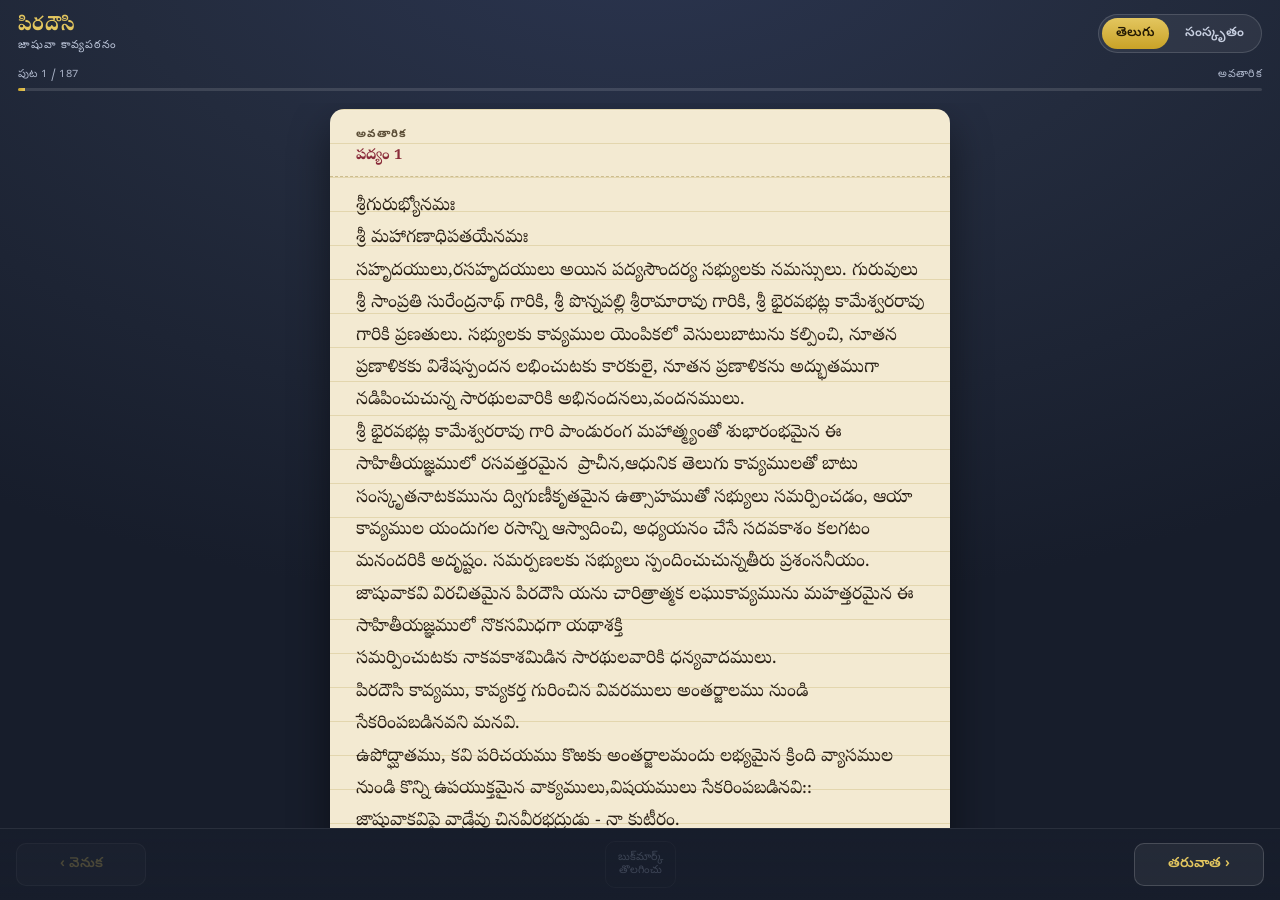
==== commit 0526ed51: "Add files via upload" ====
--- a/firdowsi.html
+++ b/firdowsi.html
@@ -26,30 +26,27 @@
     --sans: 'Noto Sans Telugu', sans-serif;
   }
   *{box-sizing:border-box;}
-  html{background:var(--binding-deep);}
+  html,body{height:100%;}
   body{
     margin:0;
     font-family:var(--sans);
     background:
       radial-gradient(1200px 700px at 50% -10%, #2b3550 0%, var(--binding) 45%, var(--binding-deep) 100%);
-    background-attachment:fixed;
     color:var(--paper-text);
-    min-height:100vh;
-  }
-
-  /* ---------- Top bar (sticky) ---------- */
+    display:flex;
+    flex-direction:column;
+    overflow:hidden;
+  }
+
+  /* ---------- Top bar ---------- */
   .topbar{
-    position:sticky;
-    top:0;
-    z-index:30;
+    flex:0 0 auto;
     display:flex;
     align-items:center;
     justify-content:space-between;
     padding:14px 18px;
     gap:12px;
     color:var(--paper);
-    background:linear-gradient(180deg, rgba(23,29,43,.97), rgba(23,29,43,.88));
-    backdrop-filter:blur(6px);
   }
   .title-block{display:flex;flex-direction:column;line-height:1.15;}
   .title-block .kav{
@@ -93,11 +90,8 @@
 
   /* ---------- Progress ---------- */
   .progress-row{
-    position:sticky;
-    top:57px;
-    z-index:29;
-    padding:0 18px 10px;
-    background:linear-gradient(180deg, rgba(23,29,43,.88), rgba(23,29,43,0));
+    flex:0 0 auto;
+    padding:0 18px 12px;
   }
   .progress-meta{
     display:flex;
@@ -120,40 +114,14 @@
     transition:width .25s ease;
   }
 
-  /* ---------- Card stage ---------- */
+  /* ---------- Stage (fills remaining space, scrolls internally) ---------- */
   .stage{
-    position:relative;
-    padding:14px 12px 90px;
-    min-height:calc(100vh - 110px);
+    flex:1 1 auto;
+    min-height:0;
+    overflow-y:auto;
+    padding:6px 12px 20px;
     display:flex;
     justify-content:center;
-  }
-  .nav-btn{
-    position:fixed;
-    top:50%;
-    transform:translateY(-50%);
-    width:44px;
-    height:44px;
-    border-radius:50%;
-    border:1px solid rgba(255,255,255,.18);
-    background:rgba(35,43,61,.85);
-    color:var(--gold-soft);
-    font-size:20px;
-    cursor:pointer;
-    display:flex;
-    align-items:center;
-    justify-content:center;
-    z-index:25;
-    transition:background .2s, opacity .2s;
-    backdrop-filter:blur(4px);
-  }
-  .nav-btn:hover{background:rgba(255,255,255,.14);}
-  .nav-btn:disabled{opacity:.2; cursor:default;}
-  .nav-prev{left:8px;}
-  .nav-next{right:8px;}
-  @media (min-width:640px){
-    .nav-prev{left:calc(50% - 340px);}
-    .nav-next{right:calc(50% - 340px);}
   }
 
   .card-wrap{
@@ -169,47 +137,13 @@
     box-shadow:0 18px 40px rgba(0,0,0,.45), 0 2px 0 rgba(255,255,255,.04) inset;
     display:flex;
     flex-direction:column;
-    overflow:visible;
     background-image:
       linear-gradient(var(--paper-shadow) 1px, transparent 1px);
     background-size: 100% 34px;
   }
 
-  /* bookmark ribbon - the signature element */
-  .ribbon{
-    position:absolute;
-    top:0;
-    right:22px;
-    width:34px;
-    z-index:6;
-    cursor:pointer;
-    filter:drop-shadow(0 4px 5px rgba(0,0,0,.35));
-    transition:transform .18s ease;
-  }
-  .ribbon:hover{transform:translateY(2px);}
-  .ribbon svg{display:block;width:100%;}
-  .ribbon .rtag{fill:#8a1f2c;}
-  .ribbon.active .rtag{fill:var(--gold);}
-  .ribbon-hint{
-    position:fixed;
-    top:70px;
-    left:50%;
-    transform:translateX(-50%);
-    font-size:12px;
-    background:var(--binding);
-    color:var(--gold-soft);
-    padding:6px 12px;
-    border-radius:6px;
-    opacity:0;
-    pointer-events:none;
-    transition:opacity .2s;
-    white-space:nowrap;
-    z-index:40;
-  }
-  .ribbon-hint.show{opacity:1;}
-
   .card-header{
-    padding:20px 26px 10px;
+    padding:18px 26px 10px;
     display:flex;
     align-items:flex-start;
     justify-content:space-between;
@@ -231,36 +165,35 @@
     font-weight:700;
     color:var(--maroon);
   }
-  .lang-pill{
-    font-size:10px;
-    font-weight:700;
-    letter-spacing:.06em;
-    padding:3px 9px;
-    border-radius:999px;
-    color:#fff;
-    align-self:flex-start;
-  }
-  .lang-pill.tel{background:var(--maroon);}
-  .lang-pill.sans{background:var(--teal);}
 
   .card-body{
     padding:14px 26px 10px;
   }
-  .intro-note{
-    font-size:12px;
+  .block-label{
+    font-size:10.5px;
+    font-weight:700;
+    letter-spacing:.08em;
+    text-transform:uppercase;
+    margin-bottom:4px;
+  }
+  .block-label.tel{color:var(--maroon);}
+  .block-label.sans{color:var(--teal);}
+  .poem-text{
+    font-family:var(--serif);
+    font-size:18px;
+    line-height:1.8;
+    white-space:pre-wrap;
+    color:var(--paper-text);
+  }
+  .sanskrit-block{
+    margin-top:18px;
+    padding-top:16px;
+    border-top:1px dashed var(--line);
+  }
+  .sanskrit-pending{
+    font-size:13px;
     font-style:italic;
     color:var(--paper-text-soft);
-    margin-bottom:10px;
-    white-space:pre-wrap;
-    border-left:2px solid var(--line);
-    padding-left:10px;
-  }
-  .poem-text{
-    font-family:var(--serif);
-    font-size:19px;
-    line-height:1.85;
-    white-space:pre-wrap;
-    color:var(--paper-text);
   }
 
   .section{margin-top:16px;}
@@ -341,11 +274,61 @@
   }
   .footer-sender{font-weight:700;}
 
+  /* ---------- Bottom nav bar ---------- */
+  .footer-nav{
+    flex:0 0 auto;
+    display:flex;
+    align-items:center;
+    justify-content:space-between;
+    gap:10px;
+    padding:12px 16px calc(12px + env(safe-area-inset-bottom));
+    background:linear-gradient(0deg, rgba(23,29,43,1), rgba(23,29,43,.9));
+    border-top:1px solid rgba(255,255,255,.08);
+  }
+  .nav-btn-footer{
+    flex:1 1 0;
+    max-width:130px;
+    display:flex;
+    align-items:center;
+    justify-content:center;
+    gap:6px;
+    padding:11px 10px;
+    border-radius:10px;
+    border:1px solid rgba(255,255,255,.16);
+    background:rgba(255,255,255,.06);
+    color:var(--gold-soft);
+    font-family:var(--sans);
+    font-size:14px;
+    font-weight:600;
+    cursor:pointer;
+    transition:background .2s, opacity .2s;
+  }
+  .nav-btn-footer:hover{background:rgba(255,255,255,.14);}
+  .nav-btn-footer:disabled{opacity:.25; cursor:default;}
+  .clear-bookmark-btn{
+    flex:0 0 auto;
+    display:flex;
+    align-items:center;
+    justify-content:center;
+    padding:9px 12px;
+    border-radius:10px;
+    border:1px solid rgba(255,255,255,.1);
+    background:transparent;
+    color:#8f9ab0;
+    font-family:var(--sans);
+    font-size:11px;
+    cursor:pointer;
+    text-align:center;
+    line-height:1.25;
+  }
+  .clear-bookmark-btn:hover{color:#c7cfe0; border-color:rgba(255,255,255,.22);}
+  .clear-bookmark-btn:disabled{opacity:.3; cursor:default;}
+
   /* ---------- Resume banner ---------- */
   .resume-banner{
     position:fixed;
     left:50%;
-    bottom:18px;
+    bottom:78px;
     transform:translateX(-50%);
     background:var(--binding);
     border:1px solid var(--gold);
@@ -377,6 +360,24 @@
     font-weight:400;
   }
 
+  .toast{
+    position:fixed;
+    top:14px;
+    left:50%;
+    transform:translateX(-50%);
+    font-size:12px;
+    background:var(--binding);
+    color:var(--gold-soft);
+    padding:7px 14px;
+    border-radius:8px;
+    opacity:0;
+    pointer-events:none;
+    transition:opacity .2s;
+    z-index:40;
+    box-shadow:0 8px 22px rgba(0,0,0,.4);
+  }
+  .toast.show{opacity:1;}
+
   ::-webkit-scrollbar{width:6px;}
   ::-webkit-scrollbar-thumb{background:var(--line); border-radius:3px;}
 </style>
@@ -402,14 +403,18 @@
   <div class="progress-track"><div class="progress-fill" id="progressFill"></div></div>
 </div>
 
-<div class="stage">
-  <button class="nav-btn nav-prev" id="prevBtn" aria-label="previous">‹</button>
+<div class="stage" id="stage">
   <div class="card-wrap" id="cardWrap">
     <div class="card" id="card">
       <!-- rendered by JS -->
     </div>
   </div>
-  <button class="nav-btn nav-next" id="nextBtn" aria-label="next">›</button>
+</div>
+
+<div class="footer-nav">
+  <button class="nav-btn-footer" id="prevBtn" aria-label="previous">‹ వెనుక</button>
+  <button class="clear-bookmark-btn" id="clearBookmarkBtn">బుక్‌మార్క్<br>తొలగించు</button>
+  <button class="nav-btn-footer" id="nextBtn" aria-label="next">తరువాత ›</button>
 </div>
 
 <div id="resumeBanner" class="resume-banner" style="display:none;">
@@ -418,7 +423,10 @@
   <button class="dismiss" id="resumeDismissBtn">వద్దు</button>
 </div>
 
+<div class="toast" id="toast"></div>
+
 <script src="firdowsi.js"></script>
+<script src="telugu2sanskrit.js"></script>
 <script>
 (function(){
   "use strict";
@@ -456,51 +464,39 @@
     }catch(e){ return ""; }
   }
 
-  const ASVASAM_WORDS = ["అవతారిక","ప్రథమాశ్వాసము","ద్వితీయాశ్వాసము","తృతీయాశ్వాసము","చతుర్థాశ్వాసము"];
+  function stripTrailingNumber(text){
+    const t = (text || "").trim();
+    if(!t) return {text:t, num:null};
+    const m = t.match(/[॥।|\s]*["'\u201d\u2019]*\s*(\d+)\s*[॥।|\s]*["'\u201d\u2019]*\s*$/);
+    if(!m) return {text:t, num:null};
+    return {text: t.slice(0, m.index).trim(), num: m[1]};
+  }
 
   /* =========================================================
      Generic reply-tree helper
-     Rules:
      - a row with refNo attaches directly under the row whose
        messageNo === refNo (single direct lookup, no chain-walking)
      - a row with no refNo (or an unresolved refNo) attaches to the
-       end of its own day: the last "anchor" (card-producing) row
-       on the same date, or the last anchor on the most recent
-       earlier date if that day has no anchor of its own.
+       end of its own day: the last anchor row on the same date,
+       or the last anchor on the most recent earlier date.
      ========================================================= */
   function buildReplyIndex(rows, isAnchor, anchorAttachKey){
-    // rows: all rows for this topic, in messageNo order
-    // isAnchor(row): true if row itself becomes a top-level card
-    // anchorAttachKey(row): the key children should attach under for this anchor row
-    //   (for telugu this is just row.messageNo; for sanskrit it's supplied by caller
-    //    after verse-splitting, so this fn is used slightly differently there)
     const byMsgNo = new Map(rows.map(r => [r.messageNo, r]));
     const anchors = rows.filter(isAnchor).sort((a,b)=> a.messageNo - b.messageNo);
-    const anchorsByDay = new Map(); // dayKey -> last anchor row (by messageNo) so far
-    const sortedAnchorDays = [];
-    anchors.forEach(a => {
-      const dk = dayKey(a.date);
-      if(!anchorsByDay.has(dk)) sortedAnchorDays.push(dk);
-      anchorsByDay.set(dk, a); // keep overwriting -> ends on last anchor of that day
-    });
-    // running "last anchor seen so far" per day, resolved chronologically
     function lastAnchorAtOrBefore(dk){
       let best = null;
       for(const a of anchors){
-        const adk = dayKey(a.date);
-        if(adk <= dk) best = a; else break;
+        if(dayKey(a.date) <= dk) best = a; else break;
       }
       return best;
     }
-
-    const childrenOf = new Map(); // messageNo -> [row,...] (direct children only)
+    const childrenOf = new Map();
     function addChild(parentMsgNo, row){
       if(!childrenOf.has(parentMsgNo)) childrenOf.set(parentMsgNo, []);
       childrenOf.get(parentMsgNo).push(row);
     }
-
     rows.forEach(r => {
-      if(isAnchor(r)) return; // anchors aren't "attached", they're roots
+      if(isAnchor(r)) return;
       let parentMsgNo = null;
       if(r.refNo !== "" && byMsgNo.has(r.refNo)){
         parentMsgNo = r.refNo;
@@ -510,7 +506,6 @@
       }
       if(parentMsgNo !== null) addChild(parentMsgNo, r);
     });
-
     childrenOf.forEach(list => list.sort((a,b)=> a.messageNo - b.messageNo));
     return childrenOf;
   }
@@ -542,8 +537,8 @@
         messageNo: r.messageNo,
         asvasam: r.asvasam,
         poemNo: r.poemNo,
-        lang: "tel",
-        text: r.message,
+        telugu: r.message,
+        sanskrit: null,
         meaning: r.meaning,
         bhavam: r.bhavam,
         sender: r.sender,
@@ -556,63 +551,63 @@
 
   /* =========================================================
      3. SANSKRIT DECK
+     Card content comes from telugu2sanskrit.js (one row = one
+     combined card: Telugu block on top, Sanskrit block below).
+     Poem No is read directly from the number embedded at the end
+     of the Telugu verse text (now matched to the mulagrandha
+     numbering, restarting per Asvasam - same convention as the
+     Telugu deck).
+     firdowsi.js's own "27. ఫిరదౌసి సంస్కృతం" rows are used only as
+     the discussion/reply layer: rows that still carry the old
+     <span> verse markup act as pass-through anchors (their
+     messageNo is what telugu2sanskrit.js's "Corresponds to" points
+     at); every other row is a real discussion comment, threaded
+     the same way as the Telugu deck and attached to the LAST
+     telugu2sanskrit.js card in its "Corresponds to" group.
      ========================================================= */
   function buildSanskritDeck(){
-    const rows = rawRows.filter(r => normTopic(r.topic1) === TOPIC_SANSKRIT)
-                         .sort((a,b)=> a.messageNo - b.messageNo);
-
-    const spanRe = /<span class='(tel|sans)'>([\s\S]*?)<\/span>/g;
-    const verseCards = [];
-    const lastCardIdxForMsgNo = new Map();
-    let currentAsvasam = "";
-
-    const isAnchor = r => r.message.indexOf("<span") !== -1;
-    const childrenOf = buildReplyIndex(rows, isAnchor, r => r.messageNo);
-
-    rows.filter(isAnchor).forEach(r => {
-      const preamble = r.message.split("<span")[0].trim();
-      if(preamble){
-        for(const w of ASVASAM_WORDS){
-          if(preamble.indexOf(w) !== -1){ currentAsvasam = w; break; }
-        }
+    const fRows = rawRows.filter(r => normTopic(r.topic1) === TOPIC_SANSKRIT)
+                          .sort((a,b)=> a.messageNo - b.messageNo);
+    const isSpanAnchor = r => r.message.indexOf("<span") !== -1;
+    const childrenOf = buildReplyIndex(fRows, isSpanAnchor, r => r.messageNo);
+    const msgNoToFRow = new Map(fRows.map(r => [r.messageNo, r]));
+
+    const t2sRows = telugu2sanskrit.slice(1).map(r => ({
+      asvasam: r[0], telugu: r[2], sanskrit: r[3], corresponds: r[4]
+    }));
+
+    let lastAsv = "";
+    t2sRows.forEach(r => {
+      if(r.asvasam === "") r.asvasam = lastAsv; else lastAsv = r.asvasam;
+    });
+
+    const groupLastIdx = new Map();
+    t2sRows.forEach((r,i) => { groupLastIdx.set(r.corresponds, i); });
+
+    return t2sRows.map((r,i) => {
+      const isLastOfGroup = groupLastIdx.get(r.corresponds) === i;
+      let replies = [];
+      if(isLastOfGroup){
+        renderReplyTree(childrenOf, r.corresponds, 0, replies);
       }
-      let m, idx = 0;
-      const localStart = verseCards.length;
-      while((m = spanRe.exec(r.message)) !== null){
-        const lang = m[1];
-        let text = m[2].trim();
-        let verseNo = null;
-        const vm = text.match(/[॥।|\s]*["'\u201d\u2019]*\s*(\d+)\s*[॥।|\s]*["'\u201d\u2019]*\s*$/);
-        if(vm){
-          verseNo = vm[1];
-          text = text.slice(0, vm.index).trim();
-        }
-        verseCards.push({
-          id: "s-" + r.messageNo + "-" + idx,
-          messageNo: r.messageNo,
-          asvasam: currentAsvasam,
-          poemNo: verseNo,
-          lang: lang,
-          text: text,
-          meaning: "",
-          bhavam: "",
-          introNote: idx === 0 ? preamble : "",
-          sender: r.sender,
-          date: r.date, time: r.time,
-          replies: []
-        });
-        idx++;
-      }
-      spanRe.lastIndex = 0;
-      if(verseCards.length > localStart){
-        lastCardIdxForMsgNo.set(r.messageNo, verseCards.length - 1);
-        const flat = [];
-        renderReplyTree(childrenOf, r.messageNo, 0, flat);
-        verseCards[verseCards.length - 1].replies = flat;
-      }
+      const anchorRow = msgNoToFRow.get(r.corresponds);
+      const tel = stripTrailingNumber(r.telugu);
+      const san = stripTrailingNumber(r.sanskrit);
+      return {
+        id: "s-" + r.corresponds + "-" + i,
+        messageNo: r.corresponds,
+        asvasam: r.asvasam,
+        poemNo: tel.num,
+        telugu: tel.text,
+        sanskrit: san.text,
+        meaning: "",
+        bhavam: "",
+        sender: anchorRow ? anchorRow.sender : "",
+        date: anchorRow ? anchorRow.date : null,
+        time: anchorRow ? anchorRow.time : null,
+        replies: replies
+      };
     });
-
-    return verseCards;
   }
 
   const DECKS = {
@@ -644,21 +639,21 @@
       }));
     }catch(e){ /* storage unavailable */ }
   }
+  function clearBookmark(version){
+    try{ localStorage.removeItem(BOOKMARK_KEYS[version]); }catch(e){}
+  }
 
   /* =========================================================
      5. RENDER
      ========================================================= */
   const cardEl = document.getElementById("card");
+  const stageEl = document.getElementById("stage");
   const progressLabel = document.getElementById("progressLabel");
   const asvasamLabel = document.getElementById("asvasamLabel");
   const progressFill = document.getElementById("progressFill");
   const prevBtn = document.getElementById("prevBtn");
   const nextBtn = document.getElementById("nextBtn");
-
-  function poemLabel(card){
-    if(card.lang === "sans") return "అనువాదం" + (card.poemNo ? " · శ్లో. " + card.poemNo : "");
-    return "మూలం" + (card.poemNo ? " · పద్యం " + card.poemNo : "");
-  }
+  const clearBookmarkBtn = document.getElementById("clearBookmarkBtn");
 
   function depthClass(depth){
     if(depth <= 0) return "";
@@ -672,29 +667,14 @@
     const card = deck[state.index];
     if(!card) return;
 
-    const bookmark = loadBookmark(state.version);
-    const isBookmarked = bookmark && bookmark.id === card.id;
-
     progressLabel.textContent = "పుట " + (state.index+1) + " / " + deck.length;
     asvasamLabel.textContent = card.asvasam ? card.asvasam.trim() : "—";
     progressFill.style.width = (((state.index+1)/deck.length)*100) + "%";
     prevBtn.disabled = state.index === 0;
     nextBtn.disabled = state.index === deck.length - 1;
+    clearBookmarkBtn.disabled = !loadBookmark(state.version);
 
     const wrapper = document.createElement("div");
-
-    // ribbon
-    const ribbon = document.createElement("div");
-    ribbon.className = "ribbon" + (isBookmarked ? " active" : "");
-    ribbon.title = "ఇక్కడ బుక్‌మార్క్ చేయి";
-    ribbon.innerHTML = '<svg viewBox="0 0 34 60" xmlns="http://www.w3.org/2000/svg">'
-      + '<path class="rtag" d="M0 0 H34 V52 L17 40 L0 52 Z"/></svg>';
-    ribbon.addEventListener("click", () => {
-      saveBookmark(state.version, state.index);
-      render();
-      showHint("ఈ పుట బుక్‌మార్క్ చేయబడింది");
-    });
-    wrapper.appendChild(ribbon);
 
     // header
     const header = document.createElement("div");
@@ -710,30 +690,44 @@
     pno.textContent = card.poemNo ? ("పద్యం " + card.poemNo) : "";
     badgeGroup.appendChild(pno);
     header.appendChild(badgeGroup);
-
-    if(state.version === "sanskrit"){
-      const pill = document.createElement("div");
-      pill.className = "lang-pill " + card.lang;
-      pill.textContent = poemLabel(card);
-      header.appendChild(pill);
-    }
     wrapper.appendChild(header);
 
     // body
     const body = document.createElement("div");
     body.className = "card-body";
 
-    if(card.introNote){
-      const note = document.createElement("div");
-      note.className = "intro-note";
-      note.textContent = card.introNote;
-      body.appendChild(note);
+    if(state.version === "sanskrit"){
+      const telLabel = document.createElement("div");
+      telLabel.className = "block-label tel";
+      telLabel.textContent = "మూలం";
+      body.appendChild(telLabel);
     }
 
     const poemText = document.createElement("div");
     poemText.className = "poem-text";
-    poemText.textContent = card.text;
+    poemText.textContent = card.telugu;
     body.appendChild(poemText);
+
+    if(state.version === "sanskrit"){
+      const sansWrap = document.createElement("div");
+      sansWrap.className = "sanskrit-block";
+      const sansLabel = document.createElement("div");
+      sansLabel.className = "block-label sans";
+      sansLabel.textContent = "అనువాదం";
+      sansWrap.appendChild(sansLabel);
+      if(card.sanskrit){
+        const sansText = document.createElement("div");
+        sansText.className = "poem-text";
+        sansText.textContent = card.sanskrit;
+        sansWrap.appendChild(sansText);
+      } else {
+        const pending = document.createElement("div");
+        pending.className = "sanskrit-pending";
+        pending.textContent = "అనువాదం లభ్యం కాలేదు";
+        sansWrap.appendChild(pending);
+      }
+      body.appendChild(sansWrap);
+    }
 
     if(card.meaning){
       body.appendChild(makeSection("పద్యార్థం", card.meaning));
@@ -761,7 +755,7 @@
 
     cardEl.innerHTML = "";
     cardEl.appendChild(wrapper);
-    window.scrollTo({top:0, behavior:"instant" in window ? "instant" : "auto"});
+    stageEl.scrollTop = 0;
   }
 
   function makeSection(title, content){
@@ -818,22 +812,19 @@
     return section;
   }
 
-  let hintTimer = null;
-  function showHint(msg){
-    let hint = document.querySelector(".ribbon-hint");
-    if(!hint){
-      hint = document.createElement("div");
-      hint.className = "ribbon-hint";
-      document.body.appendChild(hint);
-    }
-    hint.textContent = msg;
-    hint.classList.add("show");
-    clearTimeout(hintTimer);
-    hintTimer = setTimeout(() => hint.classList.remove("show"), 1600);
+  let toastTimer = null;
+  function showToast(msg){
+    const toast = document.getElementById("toast");
+    toast.textContent = msg;
+    toast.classList.add("show");
+    clearTimeout(toastTimer);
+    toastTimer = setTimeout(() => toast.classList.remove("show"), 1600);
   }
 
   /* =========================================================
-     6. NAVIGATION
+     6. NAVIGATION (prev/next also acts as the bookmark - every
+     move saves position, so a separate bookmark control isn't
+     needed beyond a way to clear it)
      ========================================================= */
   function goTo(index){
     const deck = getDeck();
@@ -847,12 +838,17 @@
 
   prevBtn.addEventListener("click", prev);
   nextBtn.addEventListener("click", next);
+  clearBookmarkBtn.addEventListener("click", () => {
+    clearBookmark(state.version);
+    render();
+    showToast("బుక్‌మార్క్ తొలగించబడింది");
+  });
   document.addEventListener("keydown", (e) => {
     if(e.key === "ArrowRight") next();
     if(e.key === "ArrowLeft") prev();
   });
 
-  // swipe (horizontal only, so vertical page scroll is unaffected)
+  // swipe (horizontal only, so vertical scroll within the stage is unaffected)
   const cardWrap = document.getElementById("cardWrap");
   let touchStartX = null, touchStartY = null;
   cardWrap.addEventListener("touchstart", (e) => {
